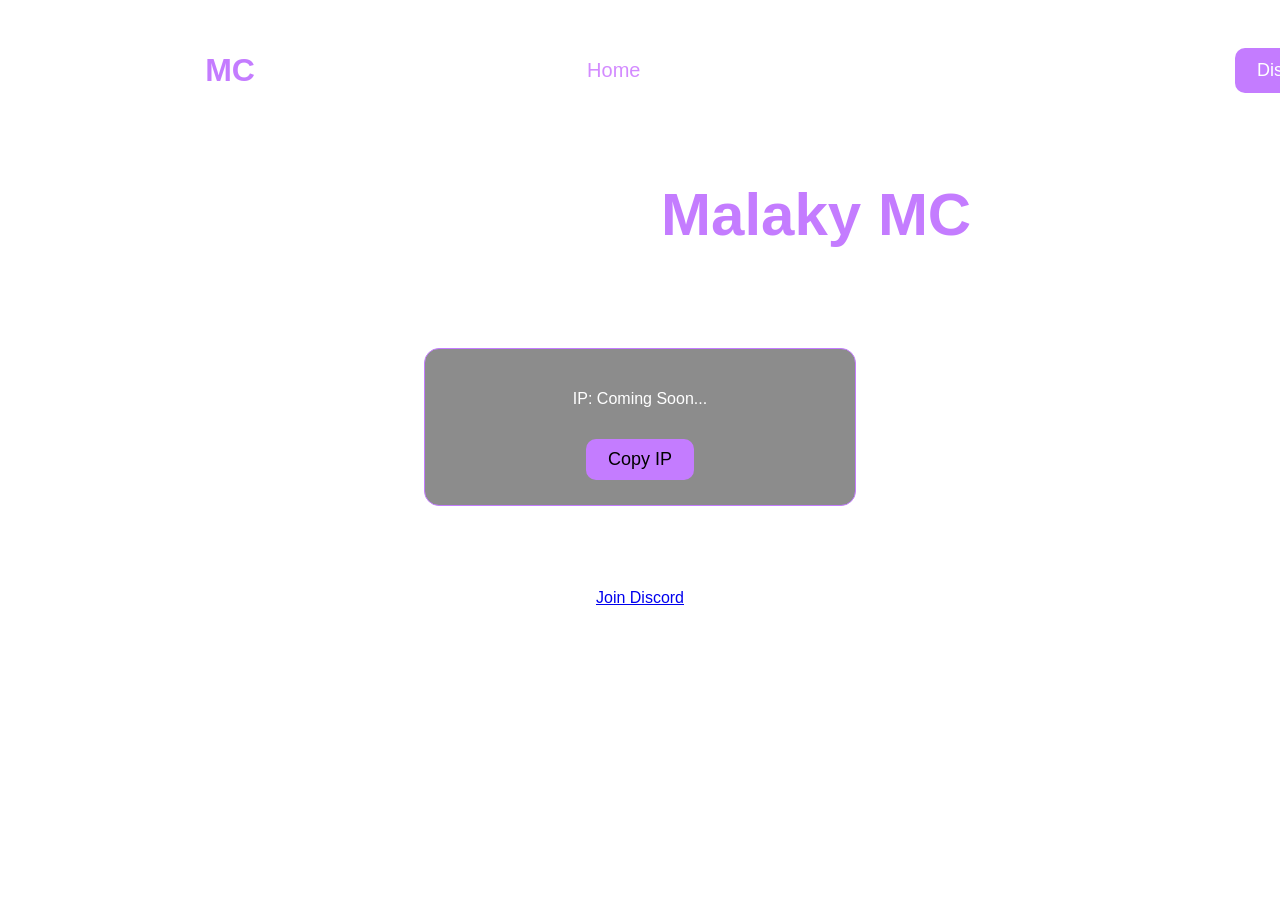
==== index.html @ 2d855524 "Update index.html" ====
<!DOCTYPE html>
<html lang="en">
<head>
    <meta charset="UTF-8">
    <meta name="viewport" content="width=device-width, initial-scale=1.0">
    <title>Malaky MC</title>
    <link rel="stylesheet" href="style.css">
</head>

<body>

    <!-- ===== Video Background ===== -->
    <div class="video-background">
        <video autoplay loop muted playsinline>
            <source src="video.mp4" type="video/mp4">
        </video>
    </div>

    <!-- ===== Navbar ===== -->
    <nav>
        <h2 class="logo">MALAKY <span>MC</span></h2>

        <ul class="nav-links">
            <li><a href="index.html" class="active">Home</a></li>
            <li><a href="store.html">Store</a></li>
            <li><a href="#">Games</a></li>
            <li><a href="#">Support</a></li>
        </ul>

        <a class="discord-btn" href="https://discord.gg/8FJEanz9" target="_blank">Discord</a>
    </nav>

    <!-- ===== Content ===== -->
    <div class="content">
        <h1>Welcome to <span>Malaky MC</span></h1>
        <p class="arabic">أفضل سيرفر ماينكرافت عربي</p>

        <div class="ip-box">
            <p id="server-ip">IP: Coming Soon...</p>
            <button onclick="copyIP()">Copy IP</button>
        </div>

        <p class="players">Players Online: <span id="playerCount">0</span></p>

        <a class="join-btn" href="https://discord.gg/8FJEanz9">Join Discord</a>
    </div>

    <script>
        function copyIP() {
            navigator.clipboard.writeText("Coming Soon");
            alert("IP Copied!");
        }
    </script>

</body>
</html>
---- style.css ----
/* ===== Global ===== */
body {
    margin: 0;
    padding: 0;
    font-family: Arial, sans-serif;
    color: white;
    text-align: center;
}

/* ===== Video Background ===== */
.video-background {
    position: fixed;
    top: 0;
    left: 0;
    width: 100%;
    height: 100%;
    z-index: -1;
    overflow: hidden;
}

.video-background video {
    width: 100%;
    height: 100%;
    object-fit: cover;
}

/* ===== Navbar ===== */
nav {
    width: 100%;
    padding: 25px 60px;
    display: flex;
    justify-content: space-between; 
    align-items: center;
    position: absolute;
    top: 0;
    left: 0;
    z-index: 10;
}

nav .logo {
    font-size: 32px;
    font-weight: bold;
}

nav .logo span {
    color: #c47cff;
}

nav ul {
    list-style: none;
    display: flex;
    gap: 40px;
    flex: 1;
    justify-content: center;
    align-items: center;
    margin: 0;
}

nav ul li a {
    color: white;
    font-size: 20px;
    text-decoration: none;
    transition: 0.3s;
}

nav ul li a:hover,
nav ul li a.active {
    color: #d38bff;
}

/* Discord Button */
.discord-btn {
    background: #c47cff;
    padding: 12px 22px;
    border-radius: 10px;
    color: white;
    font-size: 18px;
    text-decoration: none;
    transition: 0.3s;
}

.discord-btn:hover {
    background: #9d55ff;
}

/* ===== Content ===== */
.content {
    margin-top: 180px;
}

.content h1 {
    font-size: 60px;
    font-weight: bold;
}

.content h1 span {
    color: #c47cff;
}

.subtitle {
    font-size: 25px;
    margin-top: 10px;
}

.ip-box {
    margin: 40px auto;
    padding: 25px 40px;
    background: rgba(0, 0, 0, 0.45);
    border: 1px solid #c47cff;
    border-radius: 15px;
    width: 350px;
}

.ip-box button {
    margin-top: 15px;
    padding: 10px 22px;
    border-radius: 10px;
    border: none;
    background: #c47cff;
    font-size: 18px;
    cursor: pointer;
    transition: 0.3s;
}

.ip-box button:hover {
    background: #9d55ff;
}

.players {
    margin-top: 10px;
    font-size: 20px;
}
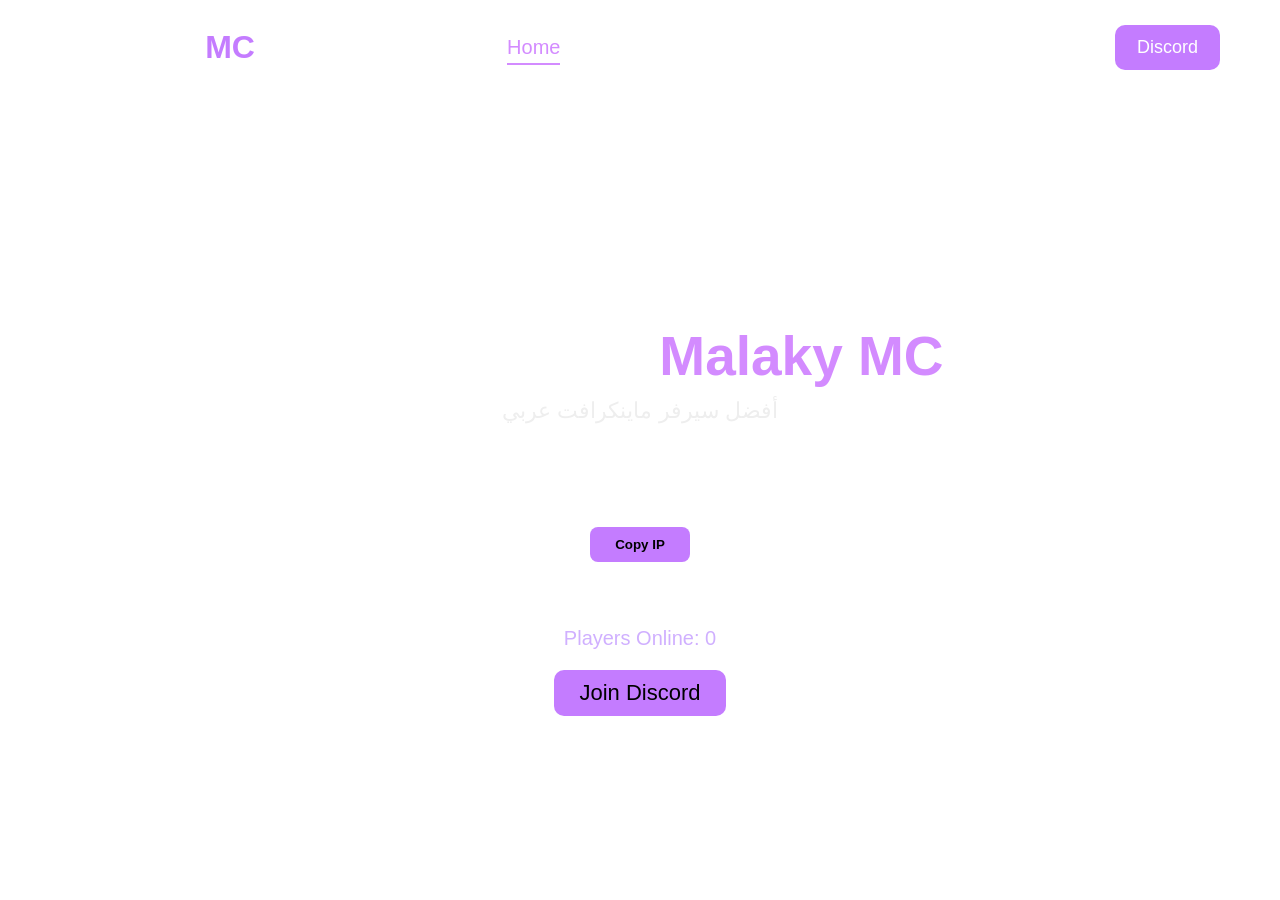
==== commit 79ba6270: "Update index.html" ====
--- a/index.html
+++ b/index.html
@@ -1,5 +1,6 @@
 <!DOCTYPE html>
 <html lang="en">
+
 <head>
     <meta charset="UTF-8">
     <meta name="viewport" content="width=device-width, initial-scale=1.0">
@@ -9,14 +10,12 @@
 
 <body>
 
-    <!-- ===== Video Background ===== -->
-    <div class="video-background">
-        <video autoplay loop muted playsinline>
-            <source src="video.mp4" type="video/mp4">
-        </video>
-    </div>
+    <!-- Background Video -->
+    <video autoplay muted loop id="bgVideo">
+        <source src="background.mp4" type="video/mp4">
+    </video>
 
-    <!-- ===== Navbar ===== -->
+    <!-- Navbar -->
     <nav>
         <h2 class="logo">MALAKY <span>MC</span></h2>
 
@@ -27,23 +26,23 @@
             <li><a href="#">Support</a></li>
         </ul>
 
-        <a class="discord-btn" href="https://discord.gg/8FJEanz9" target="_blank">Discord</a>
+        <a href="https://discord.gg/8FJEanz9" class="discord-btn" target="_blank">Discord</a>
     </nav>
 
-    <!-- ===== Content ===== -->
-    <div class="content">
+    <!-- Content -->
+    <section class="content">
         <h1>Welcome to <span>Malaky MC</span></h1>
         <p class="arabic">أفضل سيرفر ماينكرافت عربي</p>
 
         <div class="ip-box">
-            <p id="server-ip">IP: Coming Soon...</p>
+            <p>IP: Coming Soon...</p>
             <button onclick="copyIP()">Copy IP</button>
         </div>
 
         <p class="players">Players Online: <span id="playerCount">0</span></p>
 
         <a class="join-btn" href="https://discord.gg/8FJEanz9">Join Discord</a>
-    </div>
+    </section>
 
     <script>
         function copyIP() {
--- a/style.css
+++ b/style.css
@@ -1,27 +1,21 @@
-/* ===== Global ===== */
-body {
+/* ===== Reset ===== */
+* {
     margin: 0;
     padding: 0;
+    box-sizing: border-box;
     font-family: Arial, sans-serif;
-    color: white;
-    text-align: center;
 }
 
-/* ===== Video Background ===== */
-.video-background {
+/* ===== Background Video ===== */
+.video-background video {
     position: fixed;
     top: 0;
     left: 0;
     width: 100%;
     height: 100%;
+    object-fit: cover;
     z-index: -1;
-    overflow: hidden;
-}
-
-.video-background video {
-    width: 100%;
-    height: 100%;
-    object-fit: cover;
+    filter: brightness(0.35); /* تغميق الخلفية */
 }
 
 /* ===== Navbar ===== */
@@ -29,7 +23,7 @@
     width: 100%;
     padding: 25px 60px;
     display: flex;
-    justify-content: space-between; 
+    justify-content: space-between;
     align-items: center;
     position: absolute;
     top: 0;
@@ -37,38 +31,38 @@
     z-index: 10;
 }
 
+/* Logo */
 nav .logo {
     font-size: 32px;
     font-weight: bold;
+    color: white;
 }
-
 nav .logo span {
     color: #c47cff;
 }
 
-nav ul {
+/* Center Navigation */
+.nav-links {
     list-style: none;
     display: flex;
     gap: 40px;
-    flex: 1;
-    justify-content: center;
-    align-items: center;
-    margin: 0;
 }
 
-nav ul li a {
+.nav-links li a {
     color: white;
     font-size: 20px;
     text-decoration: none;
     transition: 0.3s;
 }
 
-nav ul li a:hover,
-nav ul li a.active {
+.nav-links li a:hover,
+.nav-links li a.active {
     color: #d38bff;
+    padding-bottom: 5px;
+    border-bottom: 2px solid #d38bff; /* شكل TAB */
 }
 
-/* Discord Button */
+/* Discord Button (يمين) */
 .discord-btn {
     background: #c47cff;
     padding: 12px 22px;
@@ -83,50 +77,76 @@
     background: #9d55ff;
 }
 
-/* ===== Content ===== */
+/* ===== Main Content ===== */
 .content {
-    margin-top: 180px;
+    text-align: center;
+    margin-top: 170px;
+    color: white;
 }
 
 .content h1 {
-    font-size: 60px;
+    font-size: 55px;
     font-weight: bold;
 }
 
 .content h1 span {
-    color: #c47cff;
+    color: #d38bff;
 }
 
-.subtitle {
-    font-size: 25px;
+.arabic {
     margin-top: 10px;
+    font-size: 22px;
+    color: #eeeeee;
 }
 
+/* ===== IP Box ===== */
 .ip-box {
     margin: 40px auto;
-    padding: 25px 40px;
-    background: rgba(0, 0, 0, 0.45);
-    border: 1px solid #c47cff;
-    border-radius: 15px;
-    width: 350px;
+    padding: 25px;
+    background: rgba(255, 255, 255, 0.12);
+    backdrop-filter: blur(8px);
+    width: 340px;
+    border-radius: 12px;
+    font-size: 20px;
+    color: white;
 }
 
 .ip-box button {
     margin-top: 15px;
-    padding: 10px 22px;
-    border-radius: 10px;
+    padding: 10px 25px;
+    background: #c47cff;
     border: none;
-    background: #c47cff;
-    font-size: 18px;
+    border-radius: 8px;
+    color: black;
+    font-weight: bold;
     cursor: pointer;
     transition: 0.3s;
 }
 
 .ip-box button:hover {
-    background: #9d55ff;
+    background: #e0b2ff;
 }
 
+/* ===== Players Online ===== */
 .players {
     margin-top: 10px;
     font-size: 20px;
+    color: #d0b0ff;
 }
+
+/* ===== Join Discord Button ===== */
+.join-btn {
+    display: inline-block;
+    margin-top: 20px;
+    font-size: 22px;
+    padding: 10px 25px;
+    background: #c47cff;
+    border-radius: 10px;
+    color: black;
+    text-decoration: none;
+    transition: 0.3s;
+}
+
+.join-btn:hover {
+    background: #9d55ff;
+}
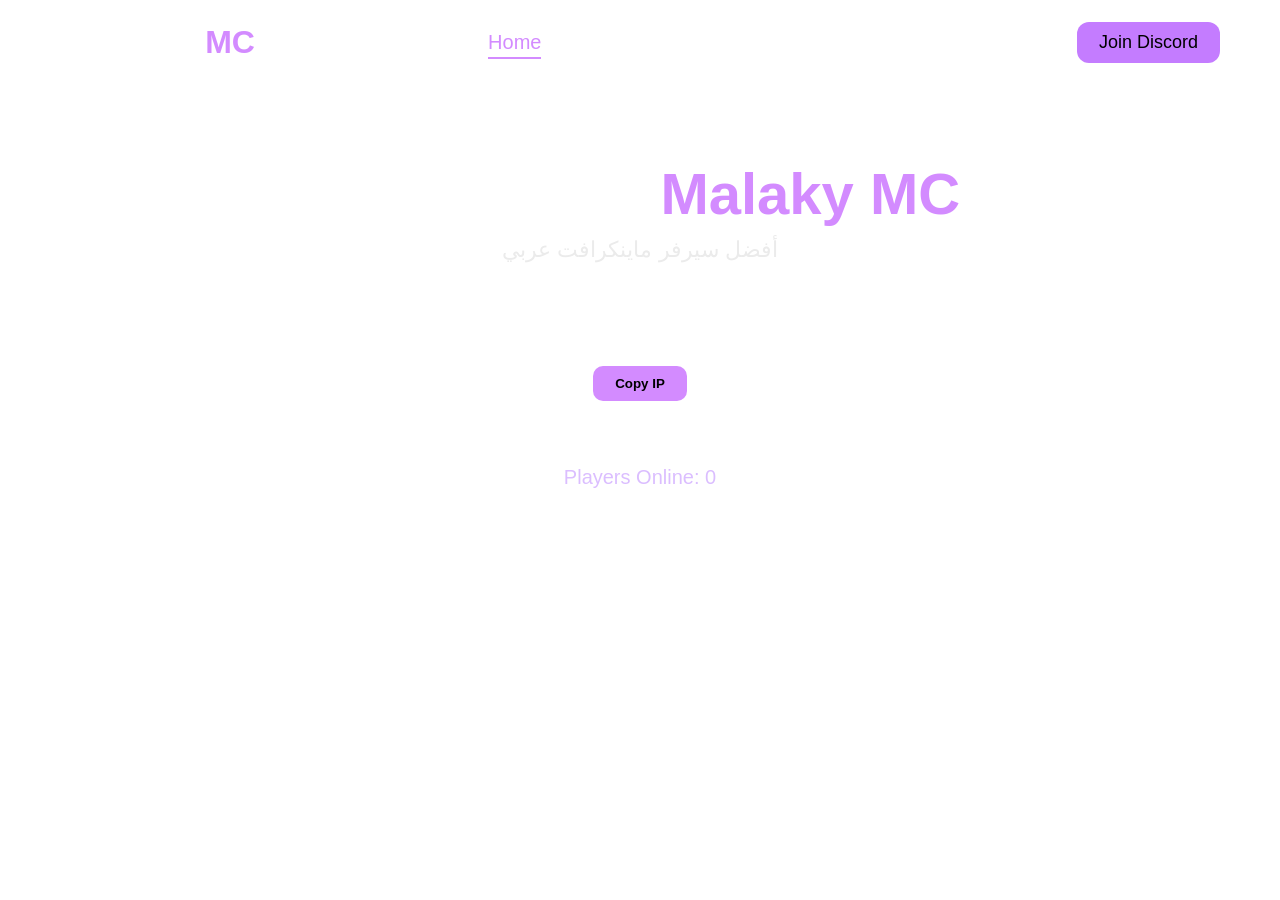
==== commit 714d0c79: "Update index.html" ====
--- a/index.html
+++ b/index.html
@@ -1,16 +1,15 @@
 <!DOCTYPE html>
 <html lang="en">
-
 <head>
     <meta charset="UTF-8">
     <meta name="viewport" content="width=device-width, initial-scale=1.0">
     <title>Malaky MC</title>
     <link rel="stylesheet" href="style.css">
 </head>
-
 <body>
 
-    <!-- Background Video -->
+    <!-- Background -->
+    <div class="bg-overlay"></div>
     <video autoplay muted loop id="bgVideo">
         <source src="background.mp4" type="video/mp4">
     </video>
@@ -21,12 +20,12 @@
 
         <ul class="nav-links">
             <li><a href="index.html" class="active">Home</a></li>
-            <li><a href="store.html">Store</a></li>
+            <li><a href="#">Store</a></li>
             <li><a href="#">Games</a></li>
             <li><a href="#">Support</a></li>
         </ul>
 
-        <a href="https://discord.gg/8FJEanz9" class="discord-btn" target="_blank">Discord</a>
+        <a href="https://discord.gg/8FJEanz9" class="discord-btn">Join Discord</a>
     </nav>
 
     <!-- Content -->
@@ -40,16 +39,14 @@
         </div>
 
         <p class="players">Players Online: <span id="playerCount">0</span></p>
-
-        <a class="join-btn" href="https://discord.gg/8FJEanz9">Join Discord</a>
     </section>
 
-    <script>
-        function copyIP() {
-            navigator.clipboard.writeText("Coming Soon");
-            alert("IP Copied!");
-        }
-    </script>
+<script>
+    function copyIP() {
+        navigator.clipboard.writeText("Coming Soon");
+        alert("IP Copied!");
+    }
+</script>
 
 </body>
 </html>
--- a/style.css
+++ b/style.css
@@ -1,4 +1,4 @@
-/* ===== Reset ===== */
+/* Reset */
 * {
     margin: 0;
     padding: 0;
@@ -6,8 +6,8 @@
     font-family: Arial, sans-serif;
 }
 
-/* ===== Background Video ===== */
-.video-background video {
+/* Background Video */
+#bgVideo {
     position: fixed;
     top: 0;
     left: 0;
@@ -15,80 +15,75 @@
     height: 100%;
     object-fit: cover;
     z-index: -1;
-    filter: brightness(0.35); /* تغميق الخلفية */
+    filter: brightness(0.40) blur(2px);
 }
 
-/* ===== Navbar ===== */
+/* Navbar */
 nav {
     width: 100%;
-    padding: 25px 60px;
+    padding: 22px 60px;
+    position: fixed;
+    top: 0;
+    left: 0;
+    z-index: 5;
     display: flex;
     justify-content: space-between;
     align-items: center;
-    position: absolute;
-    top: 0;
-    left: 0;
-    z-index: 10;
 }
 
 /* Logo */
-nav .logo {
+.logo {
     font-size: 32px;
+    color: white;
     font-weight: bold;
-    color: white;
 }
-nav .logo span {
-    color: #c47cff;
+.logo span {
+    color: #d38bff;
 }
 
-/* Center Navigation */
+/* Nav Links */
 .nav-links {
     list-style: none;
     display: flex;
     gap: 40px;
 }
-
 .nav-links li a {
     color: white;
+    text-decoration: none;
     font-size: 20px;
-    text-decoration: none;
-    transition: 0.3s;
+    transition: .3s;
 }
-
 .nav-links li a:hover,
 .nav-links li a.active {
     color: #d38bff;
-    padding-bottom: 5px;
-    border-bottom: 2px solid #d38bff; /* شكل TAB */
+    border-bottom: 2px solid #d38bff;
+    padding-bottom: 4px;
 }
 
-/* Discord Button (يمين) */
+/* Discord Button */
 .discord-btn {
     background: #c47cff;
-    padding: 12px 22px;
-    border-radius: 10px;
-    color: white;
+    padding: 10px 22px;
+    border-radius: 12px;
+    color: black;
     font-size: 18px;
     text-decoration: none;
-    transition: 0.3s;
+    transition: .3s;
+}
+.discord-btn:hover {
+    background: #8a3bff;
 }
 
-.discord-btn:hover {
-    background: #9d55ff;
-}
-
-/* ===== Main Content ===== */
+/* Content */
 .content {
+    margin-top: 160px;
     text-align: center;
-    margin-top: 170px;
     color: white;
 }
-
 .content h1 {
-    font-size: 55px;
+    font-size: 58px;
     font-weight: bold;
 }
-
 .content h1 span {
     color: #d38bff;
 }
@@ -96,57 +91,54 @@
 .arabic {
     margin-top: 10px;
     font-size: 22px;
-    color: #eeeeee;
+    color: #ebebeb;
 }
 
-/* ===== IP Box ===== */
+/* IP Box */
 .ip-box {
+    width: 340px;
     margin: 40px auto;
     padding: 25px;
-    background: rgba(255, 255, 255, 0.12);
-    backdrop-filter: blur(8px);
-    width: 340px;
+    background: rgba(255,255,255,0.12);
+    backdrop-filter: blur(5px);
     border-radius: 12px;
+}
+.ip-box p {
     font-size: 20px;
-    color: white;
+}
+.ip-box button {
+    margin-top: 15px;
+    background: #d38bff;
+    padding: 10px 22px;
+    border-radius: 10px;
+    border: none;
+    cursor: pointer;
+    font-weight: bold;
+    transition: .3s;
+}
+.ip-box button:hover {
+    background: #b678ff;
 }
 
-.ip-box button {
-    margin-top: 15px;
-    padding: 10px 25px;
-    background: #c47cff;
-    border: none;
-    border-radius: 8px;
-    color: black;
-    font-weight: bold;
-    cursor: pointer;
-    transition: 0.3s;
+/* Players */
+.players {
+    margin-top: 10px;
+    color: #dbbeff;
+    font-size: 20px;
 }
 
-.ip-box button:hover {
-    background: #e0b2ff;
-}
-
-/* ===== Players Online ===== */
-.players {
-    margin-top: 10px;
-    font-size: 20px;
-    color: #d0b0ff;
-}
-
-/* ===== Join Discord Button ===== */
+/* Join Discord */
 .join-btn {
     display: inline-block;
     margin-top: 20px;
-    font-size: 22px;
-    padding: 10px 25px;
     background: #c47cff;
+    padding: 12px 28px;
     border-radius: 10px;
+    text-decoration: none;
+    font-size: 20px;
     color: black;
-    text-decoration: none;
-    transition: 0.3s;
+    transition: .3s;
 }
-
 .join-btn:hover {
-    background: #9d55ff;
+    background: #8a3bff;
 }
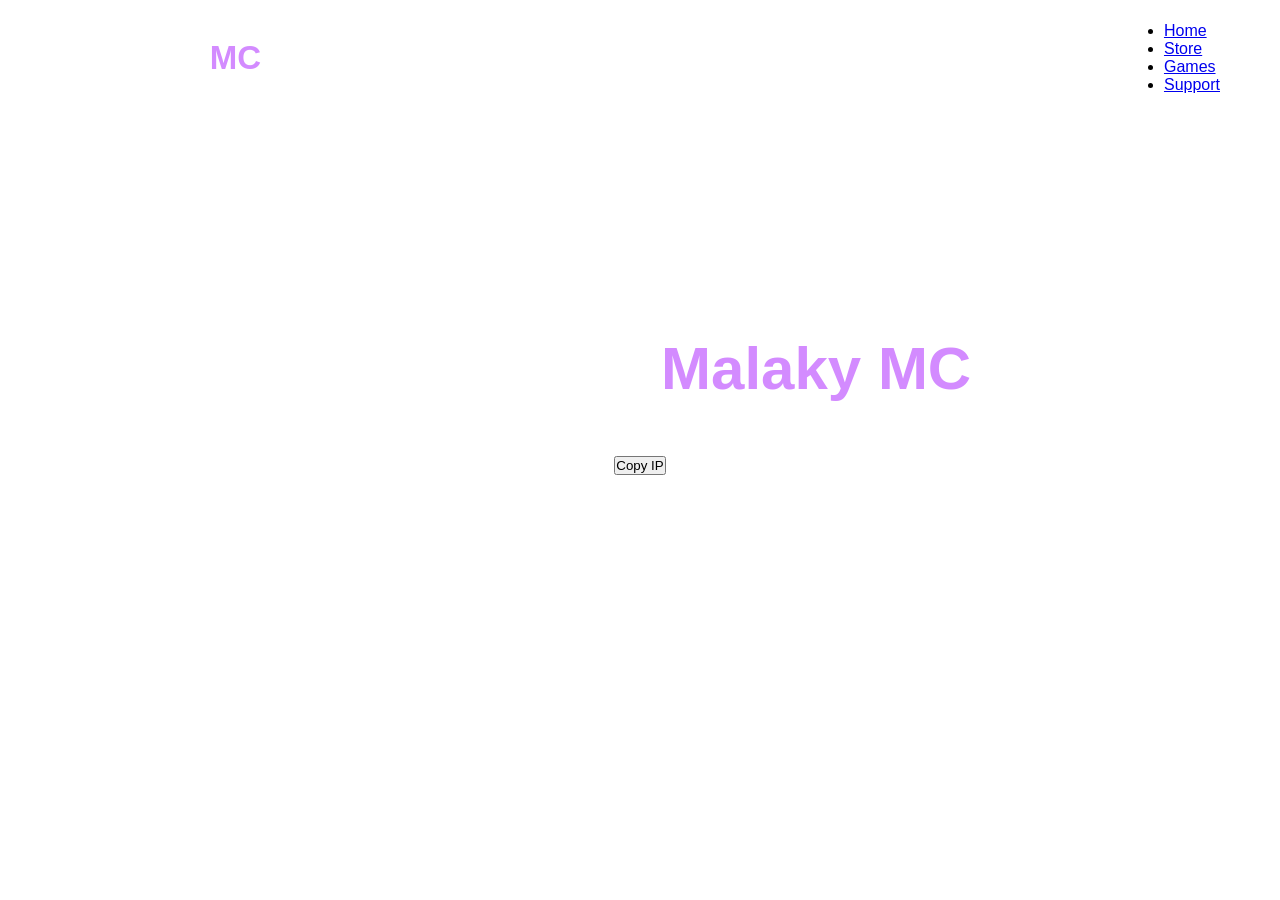
==== commit 824c2769: "Update index.html" ====
--- a/index.html
+++ b/index.html
@@ -6,47 +6,50 @@
     <title>Malaky MC</title>
     <link rel="stylesheet" href="style.css">
 </head>
+
 <body>
 
-    <!-- Background -->
-    <div class="bg-overlay"></div>
-    <video autoplay muted loop id="bgVideo">
-        <source src="background.mp4" type="video/mp4">
-    </video>
+    <!-- ===== Video Background ===== -->
+    <div class="video-background">
+        <video autoplay loop muted playsinline>
+            <source src="video.mp4" type="video/mp4">
+        </video>
+    </div>
 
-    <!-- Navbar -->
+    <!-- ===== Navbar ===== -->
     <nav>
         <h2 class="logo">MALAKY <span>MC</span></h2>
-
-        <ul class="nav-links">
-            <li><a href="index.html" class="active">Home</a></li>
-            <li><a href="#">Store</a></li>
+        <ul>
+            <li><a class="active" href="index.html">Home</a></li>
+            <li><a href="store.html">Store</a></li>
             <li><a href="#">Games</a></li>
             <li><a href="#">Support</a></li>
         </ul>
-
-        <a href="https://discord.gg/8FJEanz9" class="discord-btn">Join Discord</a>
     </nav>
 
-    <!-- Content -->
-    <section class="content">
+    <!-- ===== Main Content ===== -->
+    <div class="content">
         <h1>Welcome to <span>Malaky MC</span></h1>
         <p class="arabic">أفضل سيرفر ماينكرافت عربي</p>
 
-        <div class="ip-box">
+        <!-- IP BOX -->
+        <div class="info-box">
             <p>IP: Coming Soon...</p>
             <button onclick="copyIP()">Copy IP</button>
         </div>
 
-        <p class="players">Players Online: <span id="playerCount">0</span></p>
-    </section>
+        <!-- PLAYERS ONLINE BOX -->
+        <div class="info-box players-box">
+            <p>Players Online: <span id="playerCount">0</span></p>
+        </div>
+    </div>
 
-<script>
-    function copyIP() {
-        navigator.clipboard.writeText("Coming Soon");
-        alert("IP Copied!");
-    }
-</script>
+    <script>
+        function copyIP() {
+            navigator.clipboard.writeText("Coming Soon");
+            alert("IP Copied!");
+        }
+    </script>
 
 </body>
 </html>
--- a/style.css
+++ b/style.css
@@ -1,12 +1,12 @@
-/* Reset */
+/* RESET */
 * {
     margin: 0;
     padding: 0;
     box-sizing: border-box;
-    font-family: Arial, sans-serif;
+    font-family: 'Poppins', sans-serif;
 }
 
-/* Background Video */
+/* BACKGROUND */
 #bgVideo {
     position: fixed;
     top: 0;
@@ -14,131 +14,124 @@
     width: 100%;
     height: 100%;
     object-fit: cover;
-    z-index: -1;
-    filter: brightness(0.40) blur(2px);
+    z-index: -2;
+    filter: brightness(0.40);
 }
 
-/* Navbar */
+.bg-overlay {
+    position: fixed;
+    inset: 0;
+    background: rgba(0, 0, 0, 0.45);
+    backdrop-filter: blur(6px);
+    z-index: -1;
+}
+
+/* NAVBAR */
 nav {
     width: 100%;
     padding: 22px 60px;
     position: fixed;
     top: 0;
-    left: 0;
-    z-index: 5;
     display: flex;
     justify-content: space-between;
     align-items: center;
+    z-index: 10;
 }
 
-/* Logo */
+/* LOGO */
 .logo {
-    font-size: 32px;
+    font-size: 33px;
+    font-weight: 700;
     color: white;
-    font-weight: bold;
 }
 .logo span {
     color: #d38bff;
 }
 
-/* Nav Links */
+/* NAV LINKS */
 .nav-links {
+    display: flex;
+    gap: 45px;
     list-style: none;
-    display: flex;
-    gap: 40px;
 }
-.nav-links li a {
+.nav-links a {
     color: white;
+    font-size: 19px;
     text-decoration: none;
-    font-size: 20px;
-    transition: .3s;
+    transition: 0.3s;
 }
-.nav-links li a:hover,
-.nav-links li a.active {
+.nav-links a:hover,
+.nav-links a.active {
     color: #d38bff;
-    border-bottom: 2px solid #d38bff;
-    padding-bottom: 4px;
 }
 
-/* Discord Button */
+/* DISCORD BUTTON */
 .discord-btn {
-    background: #c47cff;
-    padding: 10px 22px;
+    background: linear-gradient(135deg, #d38bff, #a455ff);
+    padding: 10px 25px;
     border-radius: 12px;
-    color: black;
-    font-size: 18px;
+    color: white;
+    font-weight: 600;
     text-decoration: none;
-    transition: .3s;
+    transition: 0.3s;
 }
 .discord-btn:hover {
-    background: #8a3bff;
+    transform: scale(1.07);
 }
 
-/* Content */
+/* CONTENT */
 .content {
-    margin-top: 160px;
+    padding-top: 180px;
     text-align: center;
     color: white;
 }
+
 .content h1 {
-    font-size: 58px;
-    font-weight: bold;
+    font-size: 60px;
+    font-weight: 800;
 }
 .content h1 span {
     color: #d38bff;
 }
 
 .arabic {
-    margin-top: 10px;
-    font-size: 22px;
-    color: #ebebeb;
+    font-size: 23px;
+    margin-top: 8px;
+    opacity: 0.9;
 }
 
-/* IP Box */
+/* IP BOX */
 .ip-box {
-    width: 340px;
+    width: 360px;
     margin: 40px auto;
     padding: 25px;
-    background: rgba(255,255,255,0.12);
-    backdrop-filter: blur(5px);
-    border-radius: 12px;
+    background: rgba(255, 255, 255, 0.1);
+    border-radius: 14px;
+    backdrop-filter: blur(8px);
+    border: 1px solid rgba(255,255,255,0.25);
 }
 .ip-box p {
     font-size: 20px;
 }
+
 .ip-box button {
     margin-top: 15px;
-    background: #d38bff;
-    padding: 10px 22px;
-    border-radius: 10px;
+    background: linear-gradient(135deg, #d38bff, #944dff);
+    padding: 10px 24px;
+    border-radius: 8px;
+    color: white;
     border: none;
     cursor: pointer;
-    font-weight: bold;
-    transition: .3s;
+    transition: 0.3s;
+    font-weight: 600;
 }
 .ip-box button:hover {
-    background: #b678ff;
+    transform: scale(1.08);
 }
 
-/* Players */
+/* PLAYERS */
 .players {
-    margin-top: 10px;
-    color: #dbbeff;
+    margin-top: 12px;
+    color: #e4c6ff;
     font-size: 20px;
 }
-
-/* Join Discord */
-.join-btn {
-    display: inline-block;
-    margin-top: 20px;
-    background: #c47cff;
-    padding: 12px 28px;
-    border-radius: 10px;
-    text-decoration: none;
-    font-size: 20px;
-    color: black;
-    transition: .3s;
-}
-.join-btn:hover {
-    background: #8a3bff;
-}
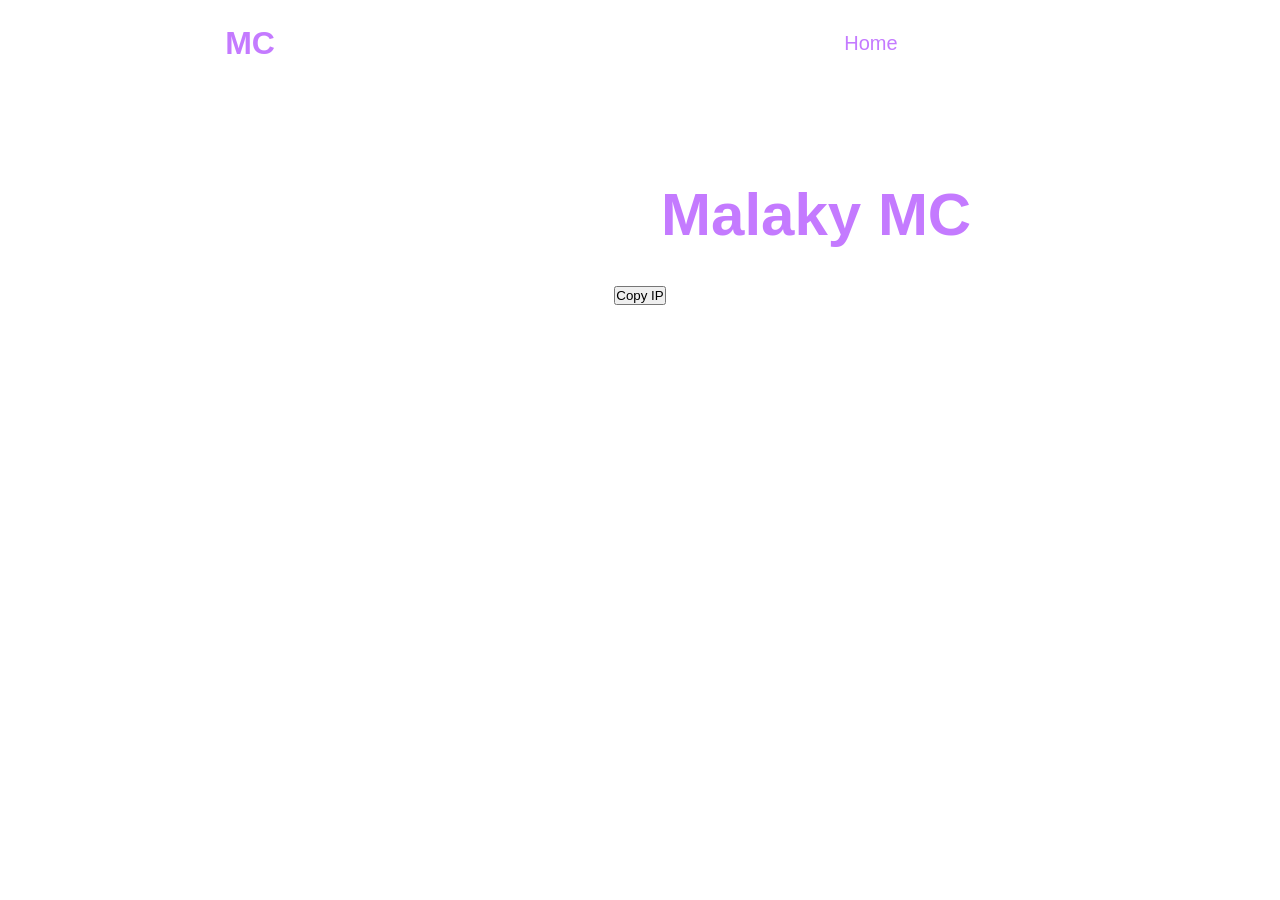
==== commit 1dabaea0: "Update index.html" ====
--- a/index.html
+++ b/index.html
@@ -9,47 +9,38 @@
 
 <body>
 
-    <!-- ===== Video Background ===== -->
-    <div class="video-background">
-        <video autoplay loop muted playsinline>
-            <source src="video.mp4" type="video/mp4">
-        </video>
-    </div>
-
-    <!-- ===== Navbar ===== -->
+    <!-- NAVBAR -->
     <nav>
         <h2 class="logo">MALAKY <span>MC</span></h2>
         <ul>
-            <li><a class="active" href="index.html">Home</a></li>
-            <li><a href="store.html">Store</a></li>
+            <li><a class="active" href="#">Home</a></li>
+            <li><a href="#">Store</a></li>
             <li><a href="#">Games</a></li>
             <li><a href="#">Support</a></li>
         </ul>
     </nav>
 
-    <!-- ===== Main Content ===== -->
-    <div class="content">
+    <!-- MAIN CONTENT -->
+    <section class="content">
         <h1>Welcome to <span>Malaky MC</span></h1>
-        <p class="arabic">أفضل سيرفر ماينكرافت عربي</p>
+        <p class="sub">أفضل سيرفر ماينكرافت عربي</p>
 
-        <!-- IP BOX -->
-        <div class="info-box">
+        <div class="box">
             <p>IP: Coming Soon...</p>
             <button onclick="copyIP()">Copy IP</button>
         </div>
 
-        <!-- PLAYERS ONLINE BOX -->
-        <div class="info-box players-box">
+        <div class="box">
             <p>Players Online: <span id="playerCount">0</span></p>
         </div>
-    </div>
+    </section>
 
-    <script>
-        function copyIP() {
-            navigator.clipboard.writeText("Coming Soon");
-            alert("IP Copied!");
-        }
-    </script>
+<script>
+function copyIP() {
+    navigator.clipboard.writeText("Coming Soon");
+    alert("Copied!");
+}
+</script>
 
 </body>
 </html>
--- a/style.css
+++ b/style.css
@@ -1,137 +1,118 @@
-/* RESET */
+/* ===== RESET ===== */
 * {
     margin: 0;
     padding: 0;
     box-sizing: border-box;
-    font-family: 'Poppins', sans-serif;
+    font-family: Arial, sans-serif;
 }
 
-/* BACKGROUND */
-#bgVideo {
+/* ===== Background Video ===== */
+.video-background {
     position: fixed;
     top: 0;
     left: 0;
     width: 100%;
     height: 100%;
-    object-fit: cover;
-    z-index: -2;
-    filter: brightness(0.40);
-}
-
-.bg-overlay {
-    position: fixed;
-    inset: 0;
-    background: rgba(0, 0, 0, 0.45);
-    backdrop-filter: blur(6px);
+    overflow: hidden;
     z-index: -1;
 }
 
-/* NAVBAR */
+.video-background video {
+    width: 100%;
+    height: 100%;
+    object-fit: cover;
+    filter: brightness(40%);
+}
+
+/* ===== NAVBAR ===== */
 nav {
     width: 100%;
-    padding: 22px 60px;
-    position: fixed;
-    top: 0;
+    padding: 25px 80px;
     display: flex;
     justify-content: space-between;
     align-items: center;
-    z-index: 10;
+    position: absolute;
+    top: 0;
+    left: 0;
 }
 
-/* LOGO */
 .logo {
-    font-size: 33px;
-    font-weight: 700;
     color: white;
-}
-.logo span {
-    color: #d38bff;
+    font-size: 32px;
+    font-weight: bold;
 }
 
-/* NAV LINKS */
-.nav-links {
+.logo span {
+    color: #c47aff;
+}
+
+nav ul {
     display: flex;
-    gap: 45px;
+    gap: 40px;
+}
+
+nav ul li {
     list-style: none;
 }
-.nav-links a {
+
+nav a {
     color: white;
-    font-size: 19px;
     text-decoration: none;
+    font-size: 20px;
     transition: 0.3s;
 }
-.nav-links a:hover,
-.nav-links a.active {
-    color: #d38bff;
+
+nav a:hover,
+nav a.active {
+    color: #c47aff;
 }
 
-/* DISCORD BUTTON */
-.discord-btn {
-    background: linear-gradient(135deg, #d38bff, #a455ff);
-    padding: 10px 25px;
-    border-radius: 12px;
-    color: white;
-    font-weight: 600;
-    text-decoration: none;
-    transition: 0.3s;
-}
-.discord-btn:hover {
-    transform: scale(1.07);
-}
-
-/* CONTENT */
+/* ===== MAIN CONTENT ===== */
 .content {
-    padding-top: 180px;
     text-align: center;
+    margin-top: 180px;
     color: white;
 }
 
 .content h1 {
     font-size: 60px;
-    font-weight: 800;
+    font-weight: bold;
 }
+
 .content h1 span {
-    color: #d38bff;
+    color: #c47aff;
 }
 
 .arabic {
-    font-size: 23px;
-    margin-top: 8px;
-    opacity: 0.9;
+    margin-top: 10px;
+    font-size: 22px;
 }
 
-/* IP BOX */
-.ip-box {
-    width: 360px;
-    margin: 40px auto;
+/* ===== INFO BOX (IP + PLAYERS) ===== */
+.info-box {
+    width: 380px;
+    background: rgba(0, 0, 0, 0.45);
     padding: 25px;
-    background: rgba(255, 255, 255, 0.1);
-    border-radius: 14px;
-    backdrop-filter: blur(8px);
-    border: 1px solid rgba(255,255,255,0.25);
-}
-.ip-box p {
+    margin: 25px auto;
+    border-radius: 18px;
+    border: 2px solid #b669ff;
+    backdrop-filter: blur(5px);
+    color: white;
     font-size: 20px;
+    text-align: center;
 }
 
-.ip-box button {
-    margin-top: 15px;
-    background: linear-gradient(135deg, #d38bff, #944dff);
-    padding: 10px 24px;
-    border-radius: 8px;
-    color: white;
+.info-box button {
+    margin-top: 10px;
+    background: #c47aff;
     border: none;
+    padding: 10px 28px;
+    font-size: 18px;
+    border-radius: 10px;
     cursor: pointer;
     transition: 0.3s;
-    font-weight: 600;
-}
-.ip-box button:hover {
-    transform: scale(1.08);
 }
 
-/* PLAYERS */
-.players {
-    margin-top: 12px;
-    color: #e4c6ff;
-    font-size: 20px;
+.info-box button:hover {
+    background: #a856ff;
 }
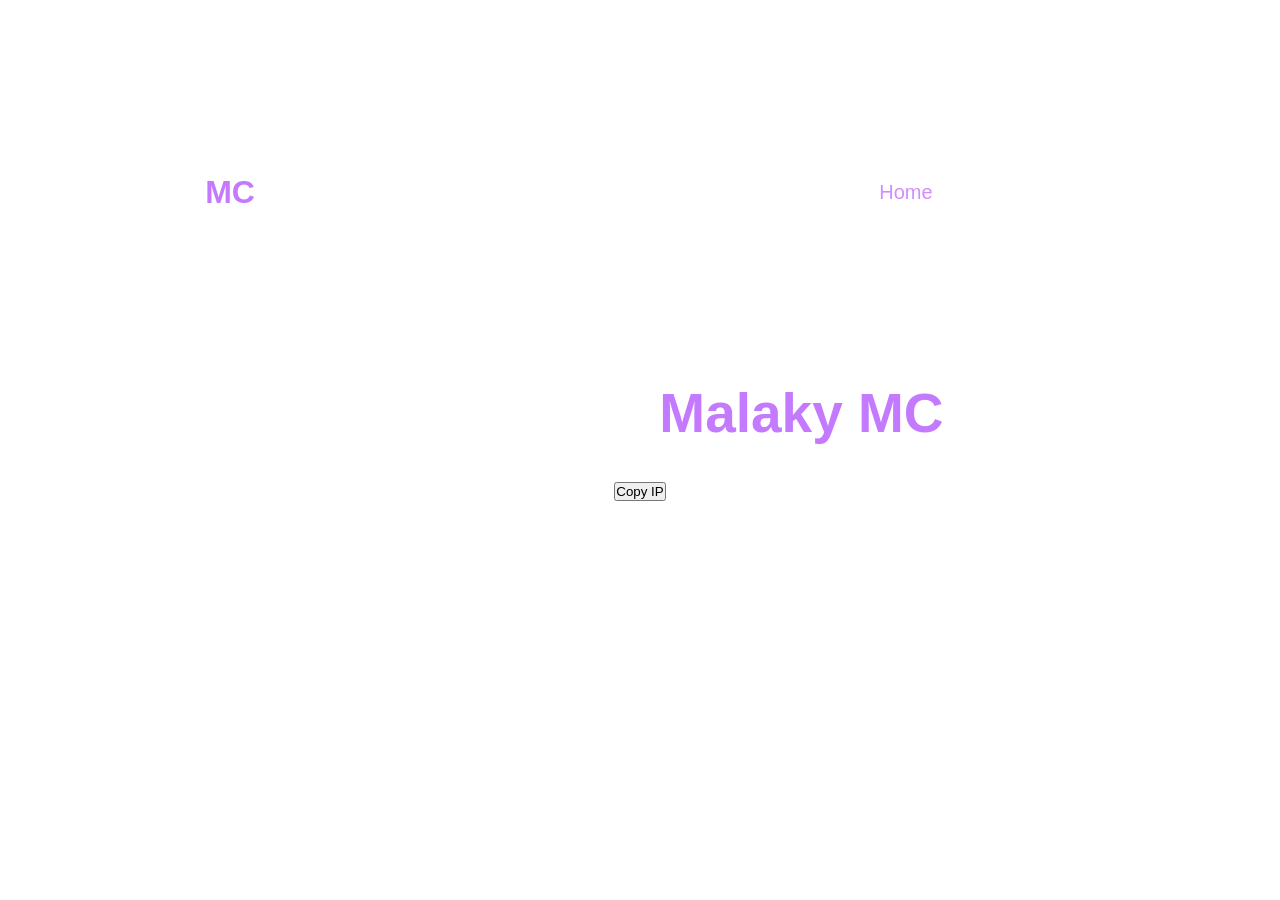
==== commit 598617f0: "Update index.html" ====
--- a/index.html
+++ b/index.html
@@ -9,38 +9,46 @@
 
 <body>
 
-    <!-- NAVBAR -->
+    <!-- ===== VIDEO BACKGROUND ===== -->
+    <div class="video-bg">
+        <video autoplay loop muted playsinline>
+            <source src="bg.mp4" type="video/mp4">
+        </video>
+    </div>
+
+    <!-- ===== NAVBAR ===== -->
     <nav>
         <h2 class="logo">MALAKY <span>MC</span></h2>
         <ul>
-            <li><a class="active" href="#">Home</a></li>
-            <li><a href="#">Store</a></li>
-            <li><a href="#">Games</a></li>
-            <li><a href="#">Support</a></li>
+            <li><a href="index.html" class="active">Home</a></li>
+            <li><a href="store.html">Store</a></li>
+            <li><a href="games.html">Games</a></li>
+            <li><a href="support.html">Support</a></li>
         </ul>
     </nav>
 
-    <!-- MAIN CONTENT -->
-    <section class="content">
+    <!-- ===== MAIN CONTENT ===== -->
+    <div class="content">
         <h1>Welcome to <span>Malaky MC</span></h1>
-        <p class="sub">أفضل سيرفر ماينكرافت عربي</p>
+        <p class="subtitle">أفضل سيرفر ماينكرافت عربي</p>
 
-        <div class="box">
+        <div class="ip-box">
             <p>IP: Coming Soon...</p>
             <button onclick="copyIP()">Copy IP</button>
         </div>
 
-        <div class="box">
+        <div class="player-box">
             <p>Players Online: <span id="playerCount">0</span></p>
         </div>
-    </section>
 
-<script>
-function copyIP() {
-    navigator.clipboard.writeText("Coming Soon");
-    alert("Copied!");
-}
-</script>
+    </div>
+
+    <script>
+        function copyIP() {
+            navigator.clipboard.writeText("Coming Soon");
+            alert("Copied!");
+        }
+    </script>
 
 </body>
 </html>
--- a/style.css
+++ b/style.css
@@ -1,118 +1,94 @@
-/* ===== RESET ===== */
 * {
+    padding: 0;
     margin: 0;
-    padding: 0;
     box-sizing: border-box;
     font-family: Arial, sans-serif;
 }
 
-/* ===== Background Video ===== */
-.video-background {
-    position: fixed;
-    top: 0;
-    left: 0;
-    width: 100%;
-    height: 100%;
-    overflow: hidden;
-    z-index: -1;
+/* Background Image */
+body {
+    background: url("https://i.imgur.com/Mu7zZGO.jpeg") no-repeat center center fixed;
+    background-size: cover;
+    color: white;
 }
 
-.video-background video {
-    width: 100%;
-    height: 100%;
-    object-fit: cover;
-    filter: brightness(40%);
-}
-
-/* ===== NAVBAR ===== */
+/* NAVBAR */
 nav {
     width: 100%;
-    padding: 25px 80px;
+    padding: 20px 60px;
     display: flex;
     justify-content: space-between;
     align-items: center;
-    position: absolute;
-    top: 0;
-    left: 0;
 }
 
 .logo {
-    color: white;
     font-size: 32px;
     font-weight: bold;
 }
-
 .logo span {
     color: #c47aff;
 }
 
 nav ul {
     display: flex;
-    gap: 40px;
+    gap: 35px;
 }
 
 nav ul li {
     list-style: none;
 }
 
-nav a {
+nav ul li a {
     color: white;
+    font-size: 20px;
     text-decoration: none;
-    font-size: 20px;
-    transition: 0.3s;
+    transition: 0.2s;
 }
 
-nav a:hover,
-nav a.active {
-    color: #c47aff;
+nav ul li a:hover,
+nav ul li a.active {
+    color: #d28cff;
 }
 
-/* ===== MAIN CONTENT ===== */
+/* MAIN CONTENT */
 .content {
     text-align: center;
-    margin-top: 180px;
-    color: white;
+    margin-top: 150px;
 }
 
 .content h1 {
-    font-size: 60px;
-    font-weight: bold;
+    font-size: 55px;
 }
-
 .content h1 span {
     color: #c47aff;
 }
 
-.arabic {
+.sub {
     margin-top: 10px;
     font-size: 22px;
+    opacity: 0.9;
 }
 
-/* ===== INFO BOX (IP + PLAYERS) ===== */
-.info-box {
-    width: 380px;
-    background: rgba(0, 0, 0, 0.45);
-    padding: 25px;
-    margin: 25px auto;
-    border-radius: 18px;
-    border: 2px solid #b669ff;
+/* BOXES */
+.box {
+    width: 350px;
+    margin: 20px auto;
+    padding: 20px;
+    background: rgba(0,0,0,0.5);
+    border: 2px solid #b76cff;
+    border-radius: 15px;
     backdrop-filter: blur(5px);
-    color: white;
-    font-size: 20px;
-    text-align: center;
 }
 
-.info-box button {
+.box button {
     margin-top: 10px;
+    padding: 10px 25px;
     background: #c47aff;
     border: none;
-    padding: 10px 28px;
-    font-size: 18px;
-    border-radius: 10px;
+    border-radius: 8px;
     cursor: pointer;
-    transition: 0.3s;
 }
 
-.info-box button:hover {
-    background: #a856ff;
+.box button:hover {
+    background: #a95fed;
 }
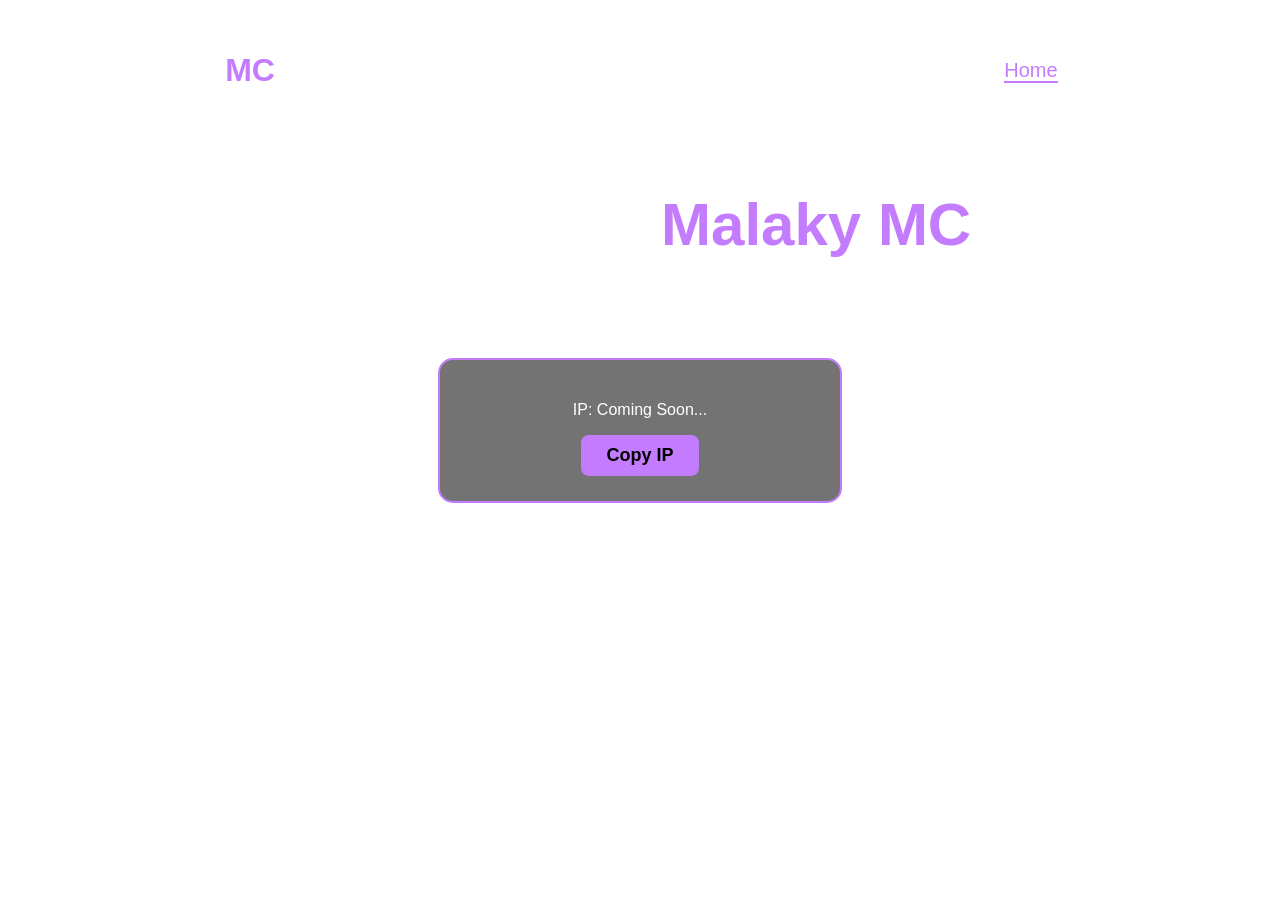
==== commit 39c80110: "Update index.html" ====
--- a/index.html
+++ b/index.html
@@ -9,14 +9,14 @@
 
 <body>
 
-    <!-- ===== VIDEO BACKGROUND ===== -->
+    <!-- ===== Background Video ===== -->
     <div class="video-bg">
         <video autoplay loop muted playsinline>
             <source src="bg.mp4" type="video/mp4">
         </video>
     </div>
 
-    <!-- ===== NAVBAR ===== -->
+    <!-- ===== Navigation Bar ===== -->
     <nav>
         <h2 class="logo">MALAKY <span>MC</span></h2>
         <ul>
@@ -27,26 +27,25 @@
         </ul>
     </nav>
 
-    <!-- ===== MAIN CONTENT ===== -->
+    <!-- ===== Main Content ===== -->
     <div class="content">
         <h1>Welcome to <span>Malaky MC</span></h1>
-        <p class="subtitle">أفضل سيرفر ماينكرافت عربي</p>
+        <p class="sub">أفضل سيرفر ماينكرافت عربي</p>
 
         <div class="ip-box">
-            <p>IP: Coming Soon...</p>
+            <p id="server-ip">IP: Coming Soon...</p>
             <button onclick="copyIP()">Copy IP</button>
         </div>
 
-        <div class="player-box">
-            <p>Players Online: <span id="playerCount">0</span></p>
+        <div class="players-box">
+            Players Online: <span id="playerCount">0</span>
         </div>
-
     </div>
 
     <script>
         function copyIP() {
             navigator.clipboard.writeText("Coming Soon");
-            alert("Copied!");
+            alert("IP Copied!");
         }
     </script>
 
--- a/style.css
+++ b/style.css
@@ -1,24 +1,39 @@
-* {
+/* ===== REMOVE MARGINS ===== */
+body {
+    margin: 0;
     padding: 0;
-    margin: 0;
-    box-sizing: border-box;
     font-family: Arial, sans-serif;
+    color: white;
+    text-align: center;
 }
 
-/* Background Image */
-body {
-    background: url("https://i.imgur.com/Mu7zZGO.jpeg") no-repeat center center fixed;
-    background-size: cover;
-    color: white;
+/* ===== VIDEO BACKGROUND ===== */
+.video-bg {
+    position: fixed;
+    top: 0;
+    left: 0;
+    width: 100%;
+    height: 100%;
+    z-index: -1;
+    overflow: hidden;
 }
 
-/* NAVBAR */
+.video-bg video {
+    width: 100%;
+    height: 100%;
+    object-fit: cover;
+    filter: brightness(45%);
+}
+
+/* ===== NAVBAR ===== */
 nav {
     width: 100%;
-    padding: 20px 60px;
+    padding: 25px 80px;
     display: flex;
     justify-content: space-between;
     align-items: center;
+    position: absolute;
+    top: 0;
 }
 
 .logo {
@@ -26,69 +41,83 @@
     font-weight: bold;
 }
 .logo span {
-    color: #c47aff;
+    color: #c47cff;
 }
 
 nav ul {
     display: flex;
-    gap: 35px;
-}
-
-nav ul li {
+    gap: 40px;
     list-style: none;
 }
 
 nav ul li a {
     color: white;
+    text-decoration: none;
     font-size: 20px;
-    text-decoration: none;
-    transition: 0.2s;
+    transition: 0.3s;
 }
 
 nav ul li a:hover,
-nav ul li a.active {
-    color: #d28cff;
+nav ul li .active {
+    color: #c47cff;
+    border-bottom: 2px solid #c47cff;
 }
 
-/* MAIN CONTENT */
+/* ===== MAIN CONTENT ===== */
 .content {
-    text-align: center;
-    margin-top: 150px;
+    margin-top: 190px;
 }
 
 .content h1 {
-    font-size: 55px;
-}
-.content h1 span {
-    color: #c47aff;
+    font-size: 60px;
+    font-weight: bold;
 }
 
-.sub {
-    margin-top: 10px;
+.content h1 span {
+    color: #c47cff;
+}
+
+.subtitle {
     font-size: 22px;
+    margin-top: -10px;
     opacity: 0.9;
 }
 
-/* BOXES */
-.box {
+/* ===== IP BOX ===== */
+.ip-box {
+    background: rgba(0, 0, 0, 0.55);
     width: 350px;
-    margin: 20px auto;
-    padding: 20px;
-    background: rgba(0,0,0,0.5);
-    border: 2px solid #b76cff;
+    margin: 40px auto;
+    padding: 25px;
     border-radius: 15px;
-    backdrop-filter: blur(5px);
+    border: 2px solid #c47cff;
 }
 
-.box button {
-    margin-top: 10px;
+.ip-box button {
     padding: 10px 25px;
-    background: #c47aff;
+    font-size: 18px;
+    background: #c47cff;
     border: none;
+    color: black;
+    font-weight: bold;
     border-radius: 8px;
     cursor: pointer;
+    transition: 0.3s;
 }
 
-.box button:hover {
-    background: #a95fed;
+.ip-box button:hover {
+    background: #e4b3ff;
 }
+
+/* ===== PLAYER BOX ===== */
+.player-box {
+    margin-top: 20px;
+    background: rgba(0,0,0,0.6);
+    width: 300px;
+    margin-left: auto;
+    margin-right: auto;
+    padding: 15px;
+    border-radius: 10px;
+    border: 2px solid #c47cff;
+    font-size: 20px;
+}
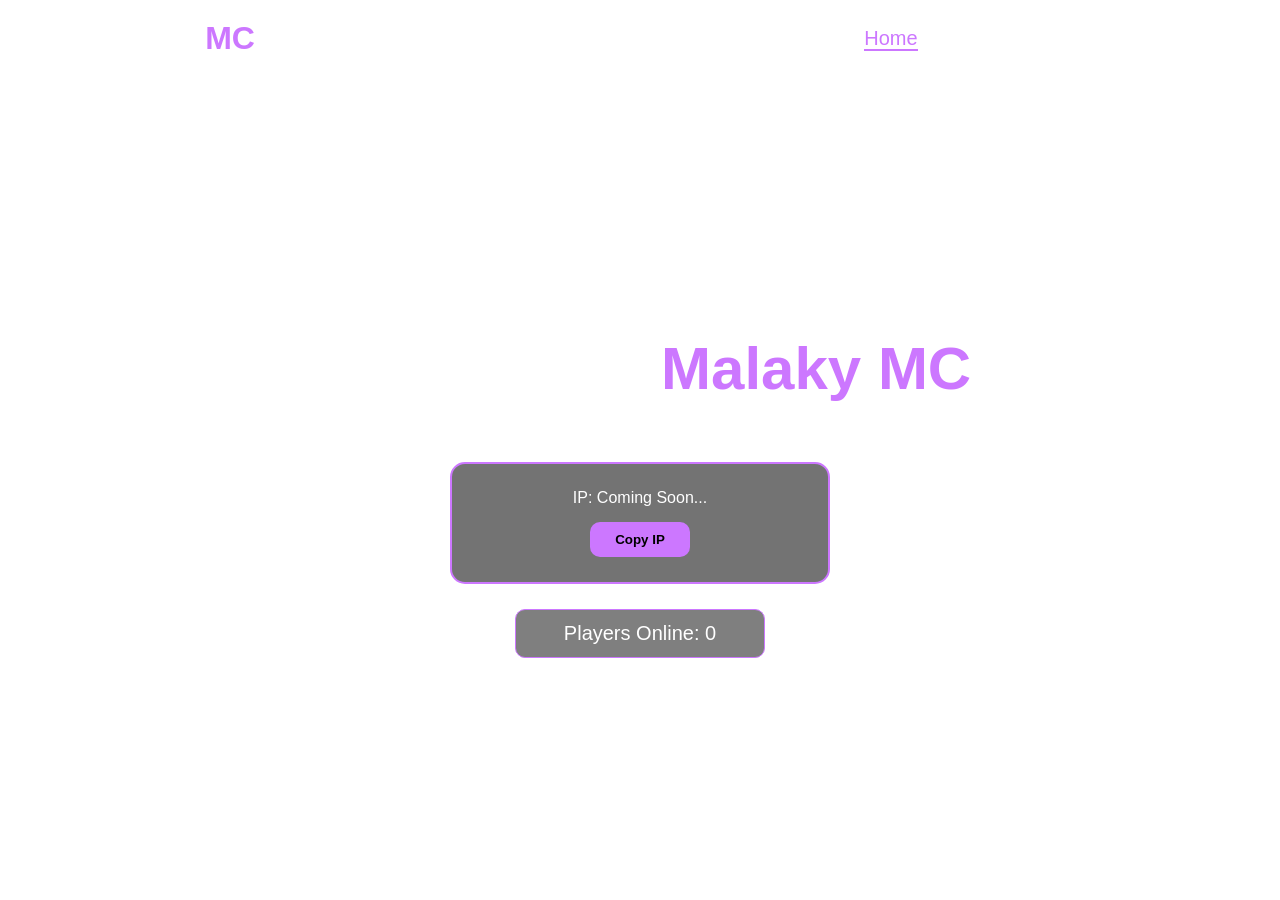
==== commit 49522822: "Update index.html" ====
--- a/index.html
+++ b/index.html
@@ -9,14 +9,14 @@
 
 <body>
 
-    <!-- ===== Background Video ===== -->
-    <div class="video-bg">
+    <!-- ===== Video Background ===== -->
+    <div class="video-background">
         <video autoplay loop muted playsinline>
             <source src="bg.mp4" type="video/mp4">
         </video>
     </div>
 
-    <!-- ===== Navigation Bar ===== -->
+    <!-- ===== Navbar ===== -->
     <nav>
         <h2 class="logo">MALAKY <span>MC</span></h2>
         <ul>
@@ -27,10 +27,10 @@
         </ul>
     </nav>
 
-    <!-- ===== Main Content ===== -->
+    <!-- ===== Content ===== -->
     <div class="content">
         <h1>Welcome to <span>Malaky MC</span></h1>
-        <p class="sub">أفضل سيرفر ماينكرافت عربي</p>
+        <p>أفضل سيرفر ماينكرافت عربي</p>
 
         <div class="ip-box">
             <p id="server-ip">IP: Coming Soon...</p>
--- a/style.css
+++ b/style.css
@@ -1,47 +1,48 @@
-/* ===== REMOVE MARGINS ===== */
-body {
+/* ===== Reset ===== */
+* {
     margin: 0;
     padding: 0;
+    box-sizing: border-box;
     font-family: Arial, sans-serif;
-    color: white;
-    text-align: center;
 }
 
-/* ===== VIDEO BACKGROUND ===== */
+/* ===== Background Video ===== */
 .video-bg {
     position: fixed;
     top: 0;
     left: 0;
     width: 100%;
     height: 100%;
+    overflow: hidden;
     z-index: -1;
-    overflow: hidden;
 }
 
 .video-bg video {
     width: 100%;
     height: 100%;
     object-fit: cover;
-    filter: brightness(45%);
+    opacity: 0.45;
 }
 
-/* ===== NAVBAR ===== */
+/* ===== Navigation Bar ===== */
 nav {
     width: 100%;
-    padding: 25px 80px;
+    padding: 20px 60px;
     display: flex;
     justify-content: space-between;
     align-items: center;
-    position: absolute;
+    position: fixed;
     top: 0;
+    z-index: 10;
 }
 
 .logo {
     font-size: 32px;
     font-weight: bold;
+    color: white;
 }
 .logo span {
-    color: #c47cff;
+    color: #cc77ff;
 }
 
 nav ul {
@@ -57,15 +58,17 @@
     transition: 0.3s;
 }
 
-nav ul li a:hover,
-nav ul li .active {
-    color: #c47cff;
-    border-bottom: 2px solid #c47cff;
+nav ul li a.active,
+nav ul li a:hover {
+    color: #cc77ff;
+    border-bottom: 2px solid #cc77ff;
 }
 
-/* ===== MAIN CONTENT ===== */
+/* ===== Main Content ===== */
 .content {
-    margin-top: 190px;
+    margin-top: 180px;
+    text-align: center;
+    color: white;
 }
 
 .content h1 {
@@ -74,50 +77,47 @@
 }
 
 .content h1 span {
-    color: #c47cff;
+    color: #cc77ff;
 }
 
-.subtitle {
-    font-size: 22px;
-    margin-top: -10px;
-    opacity: 0.9;
+.sub {
+    margin-top: 10px;
+    font-size: 24px;
 }
 
-/* ===== IP BOX ===== */
+/* ===== IP Box ===== */
 .ip-box {
+    margin-top: 40px;
+    padding: 25px;
     background: rgba(0, 0, 0, 0.55);
-    width: 350px;
-    margin: 40px auto;
-    padding: 25px;
     border-radius: 15px;
-    border: 2px solid #c47cff;
+    width: 380px;
+    margin-left: auto;
+    margin-right: auto;
+    border: 2px solid #cc77ff;
 }
 
 .ip-box button {
+    margin-top: 15px;
     padding: 10px 25px;
-    font-size: 18px;
-    background: #c47cff;
+    background: #cc77ff;
+    color: black;
     border: none;
-    color: black;
     font-weight: bold;
-    border-radius: 8px;
     cursor: pointer;
-    transition: 0.3s;
+    border-radius: 10px;
 }
 
-.ip-box button:hover {
-    background: #e4b3ff;
-}
-
-/* ===== PLAYER BOX ===== */
-.player-box {
-    margin-top: 20px;
-    background: rgba(0,0,0,0.6);
-    width: 300px;
+/* ===== Players Box ===== */
+.players-box {
+    margin-top: 25px;
+    background: rgba(0, 0, 0, 0.5);
+    color: white;
+    padding: 12px 25px;
+    width: 250px;
+    border-radius: 10px;
+    border: 1px solid #cc77ff;
     margin-left: auto;
     margin-right: auto;
-    padding: 15px;
-    border-radius: 10px;
-    border: 2px solid #c47cff;
     font-size: 20px;
 }
